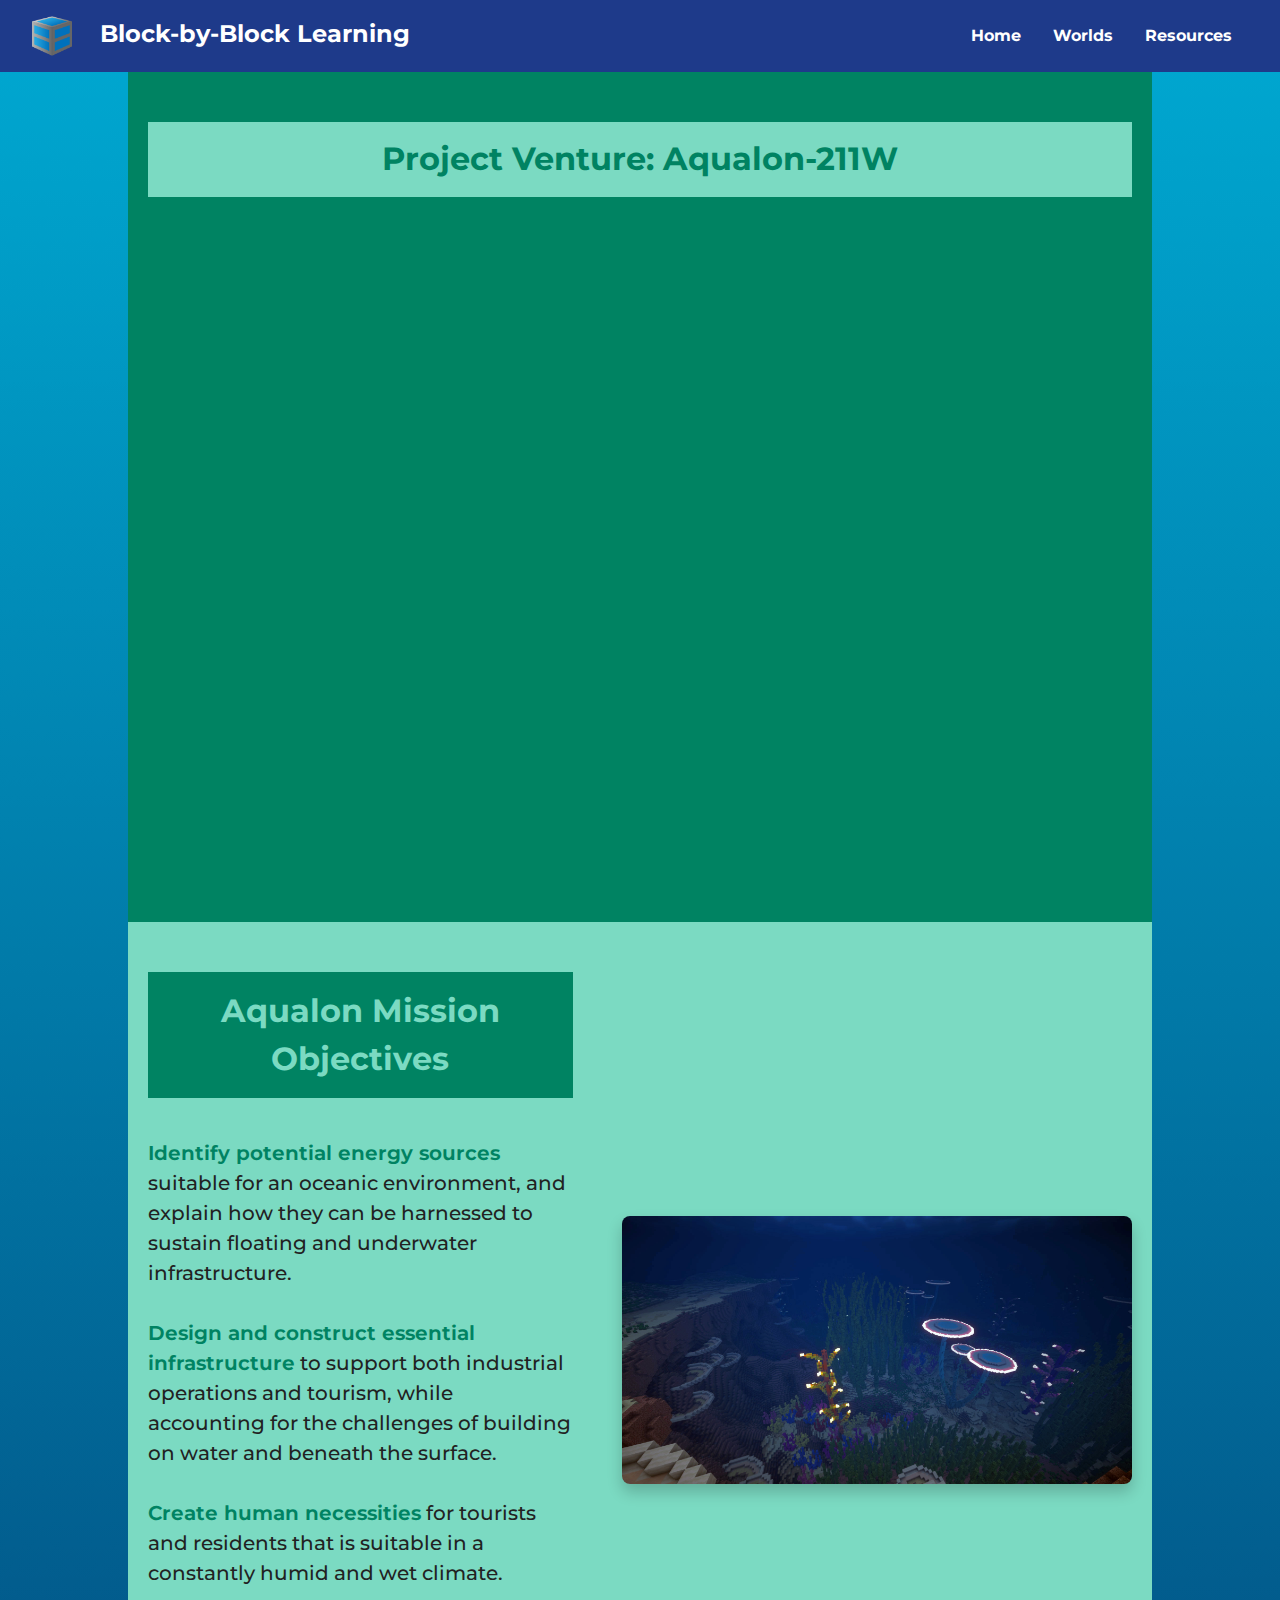
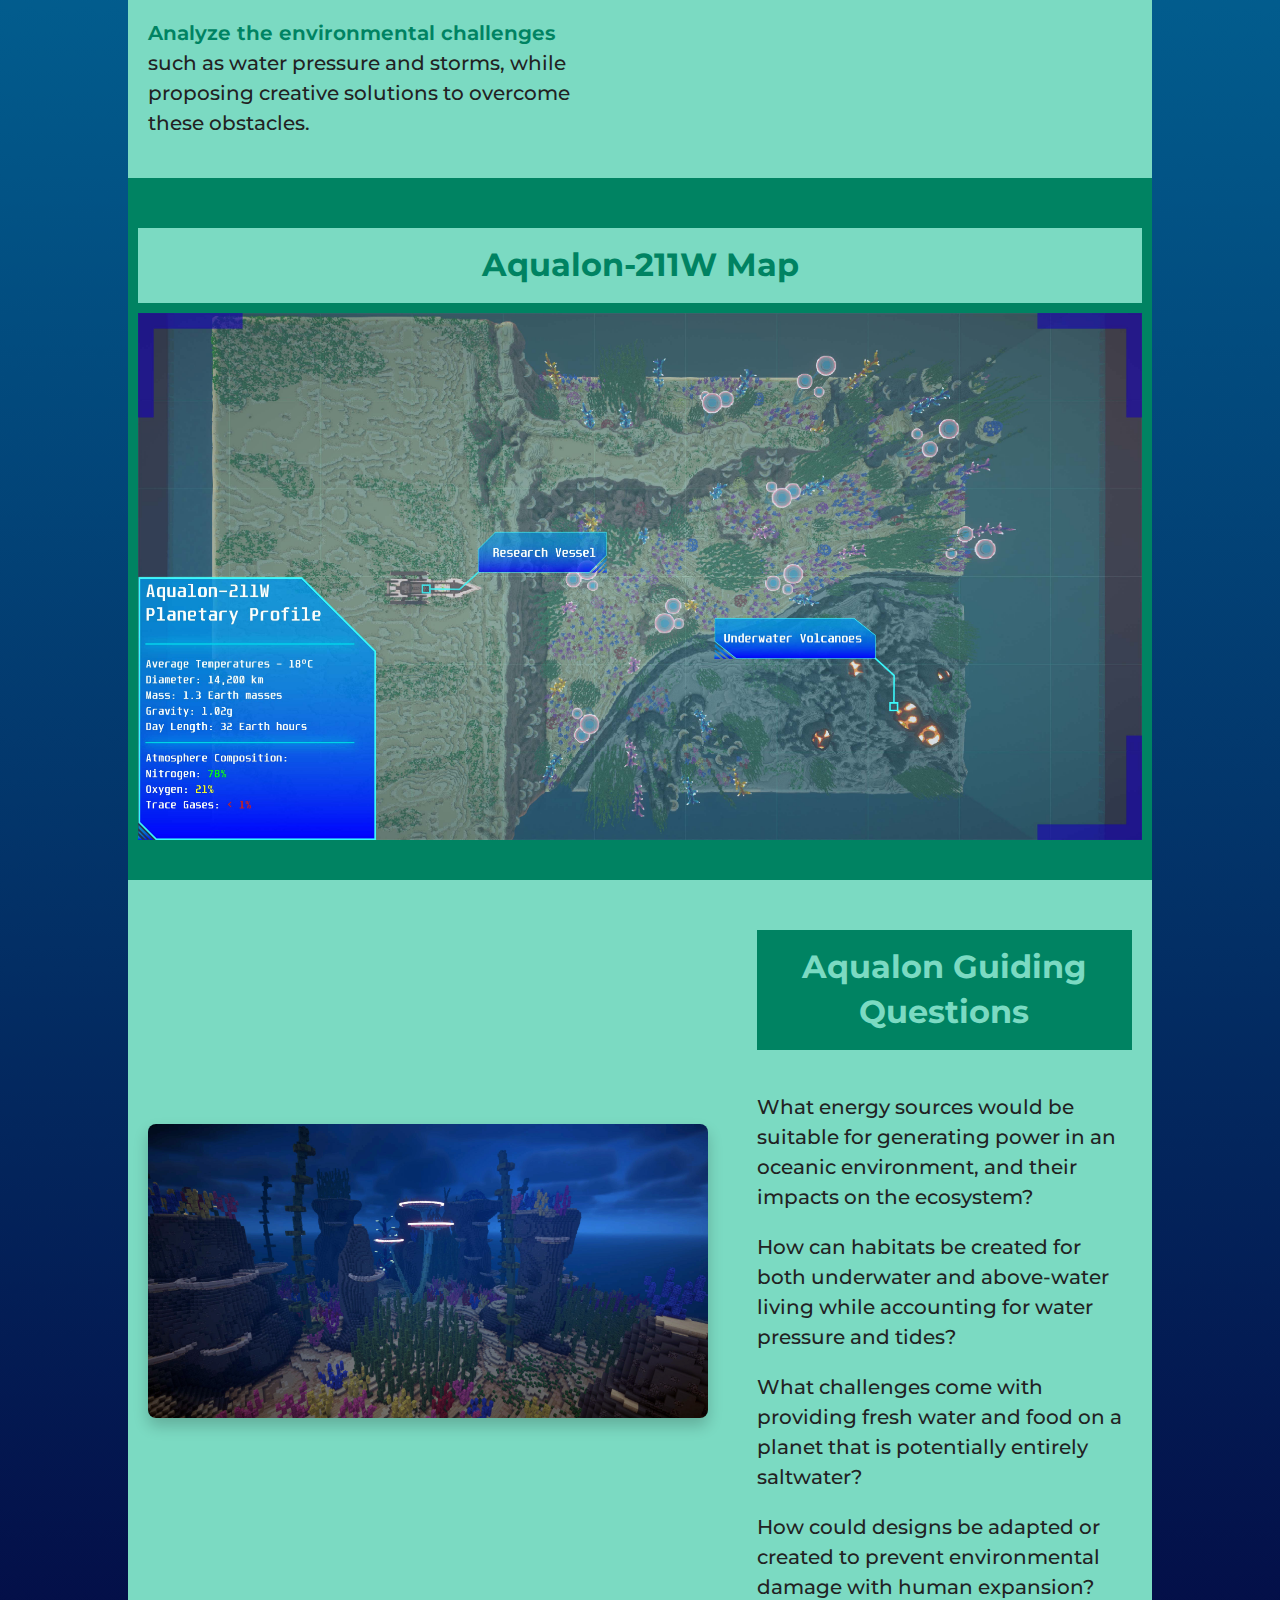
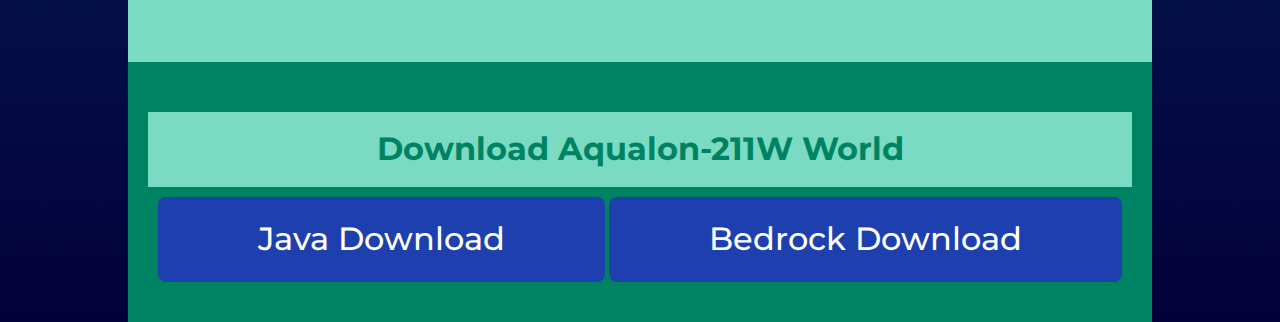
==== aqualon.html @ 80dec6b4 "Add files via upload" ====
<!doctype html>
<html class="no-js" lang="">

<head>
  <meta charset="utf-8">
  <meta name="viewport" content="width=device-width, initial-scale=1">
  <title></title>
  <link rel="stylesheet" href="css/styleworld3.css">
  <meta name="description" content="">

  <meta property="og:title" content="">
  <meta property="og:type" content="">
  <meta property="og:url" content="">
  <meta property="og:image" content="">

  <link rel="icon" href="/favicon.ico" sizes="any">
  <link rel="icon" href="/icon.svg" type="image/svg+xml">
  <link rel="apple-touch-icon" href="icon.png">

  <link rel="manifest" href="site.webmanifest">
  <meta name="theme-color" content="#fafafa">
</head>

<body>
<!-- Navbar -->
<nav class="navbar">
  <div class="logo">
    <img class="logoimg" width="40" height="40" src="/icon.png">
      &nbsp;&nbsp;
      Block-by-Block Learning</div>
  <ul class="nav-links">
    <li><a href="index.html">Home</a></li>
    <li><a href="worlds.html">Worlds</a></li>
    <li><a href="resources.html">Resources</a></li>
  </ul>
</nav>

   <!-- Introductory Video Section -->
   <section class="section-intro">
    <div class="intro-container">
      <h1>Project Venture: Aqualon-211W</h1>
      <iframe width="1200" height="675" src="https://player.vimeo.com/video/1054857841?h=f94afcd6f9&amp;title=0&amp;byline=0&amp;portrait=0&amp;badge=0&amp;autopause=0&amp;player_id=0&amp;app_id=58479" width="1920" height="1080" frameborder="0" allow="autoplay; fullscreen; picture-in-picture; clipboard-write; encrypted-media" title="Aqualon-211W Mission Briefing"></iframe>
    </div>
  </section>

  <!-- Mission Section -->
  <section class="section-mission">
    <div class="mission-container">
      <div class="col-sm-6">
      <div class="mission-text">
      <h2>Aqualon Mission Objectives</h2>
        <br>
        <p>
          <ul style="list-style: none;">
              <li><b>Identify potential energy sources</b> suitable for an oceanic environment, and explain how they can be harnessed to sustain floating and underwater infrastructure.</li>
              <br>
              <li><b>Design and construct essential infrastructure</b> to support both industrial operations and tourism, while accounting for the challenges of building on water and beneath the surface.</li>
              <br>
              <li><b>Create human necessities</b> for tourists and residents that is suitable in a constantly humid and wet climate. </li>
              <br>
              <li><b>Analyze the environmental challenges</b> such as water pressure and storms, while proposing creative solutions to overcome these obstacles. </li>
          </ul>
          </p>
      </div>
    </div>
      <div class="col-sm-6">
        <img src="img/world3img1.jpg" class="image-standard" style="float:right">
    </div>
  </div>
  </section>

  <!-- Map Image Section -->
  <section class="section-map">
    <h1>Aqualon-211W Map</h1>
    <img src="img/world3map.jpg" class="image-map">
  </section>

  <!-- Misc Section -->
  <section class="section-misc">
    <div class="misc-container">
      <div class="col-sm-6">
        <img src="img/world3img2.jpg" class="image-standard" style="float:left">
    </div>
    <div class="col-sm-6">
      <h2>Aqualon Guiding Questions</h2>
      <br>
      <p>
        <ul style="list-style: none;">
            <li>What energy sources would be suitable for generating power in an oceanic environment, and their impacts on the ecosystem?</li>
            <li>How can habitats be created for both underwater and above-water living while accounting for water pressure and tides?<li>
            <li>What challenges come with providing fresh water and food on a planet that is potentially entirely saltwater?</li>
            <li>How could designs be adapted or created to prevent environmental damage with human expansion? </li>
        </ul>
        </p>
      </div>
</section>

<section class="section-download">
    <h1>Download Aqualon-211W World</h1>
    <a href="https://drive.google.com/file/d/1YHg78-bdu9jkblgksx2VaZS9_2lgEaJn/view?usp=sharing" class="download-button">Java Download</a>
    <a href="https://drive.google.com/file/d/1PriP1KE2aox48ghxnGa5NVXBo6vHy53o/view?usp=sharing" class="download-button">Bedrock Download</a>
  </section>

<!-- Footer -->
<footer>

</footer>
<script src="https://code.jquery.com/jquery-3.3.1.slim.min.js" integrity="sha384-q8i/X+965DzO0rT7abK41JStQIAqVgRVzpbzo5smXKp4YfRvH+8abtTE1Pi6jizo" crossorigin="anonymous"></script>
<script src="https://cdn.jsdelivr.net/npm/popper.js@1.14.3/dist/umd/popper.min.js" integrity="sha384-ZMP7rVo3mIykV+2+9J3UJ46jBk0WLaUAdn689aCwoqbBJiSnjAK/l8WvCWPIPm49" crossorigin="anonymous"></script>
<script src="https://cdn.jsdelivr.net/npm/bootstrap@4.1.3/dist/js/bootstrap.min.js" integrity="sha384-ChfqqxuZUCnJSK3+MXmPNIyE6ZbWh2IMqE241rYiqJxyMiZ6OW/JmZQ5stwEULTy" crossorigin="anonymous"></script>
</body>

</html>
---- css/styleworld3.css ----
/*! HTML5 Boilerplate v9.0.0-RC1 | MIT License | https://html5boilerplate.com/ */

/* main.css 3.0.0 | MIT License | https://github.com/h5bp/main.css#readme */
/*
 * What follows is the result of much research on cross-browser styling.
 * Credit left inline and big thanks to Nicolas Gallagher, Jonathan Neal,
 * Kroc Camen, and the H5BP dev community and team.
 */

/* ==========================================================================
   Base styles: opinionated defaults
   ========================================================================== */

   html {
    color: #222;
    font-size: 1em;
    line-height: 1.4;
    background: rgb(0,169,210);
    background: linear-gradient(180deg, rgba(0,169,210,1) 0%, rgba(4,0,59,1) 100%); 
  }
  
  /*
   * Remove text-shadow in selection highlight:
   * https://twitter.com/miketaylr/status/12228805301
   *
   * Customize the background color to match your design.
   */
  
  ::-moz-selection {
    background: #b3d4fc;
    text-shadow: none;
  }
  
  ::selection {
    background: #b3d4fc;
    text-shadow: none;
  }
  
  /*
   * A better looking default horizontal rule
   */
  
  hr {
    display: block;
    height: 1px;
    border: 0;
    border-top: 1px solid #ccc;
    margin: 1em 0;
    padding: 0;
  }
  
  /*
   * Remove the gap between audio, canvas, iframes,
   * images, videos and the bottom of their containers:
   * https://github.com/h5bp/html5-boilerplate/issues/440
   */
  
  audio,
  canvas,
  iframe,
  img,
  svg,
  video {
    vertical-align: middle;
  }
  
  /*
   * Remove default fieldset styles.
   */
  
  fieldset {
    border: 0;
    margin: 0;
    padding: 0;
  }
  
  /*
   * Allow only vertical resizing of textareas.
   */
  
  textarea {
    resize: vertical;
  }
  
  /* ==========================================================================
     Author's custom styles
     ========================================================================== */
  
  /* ==========================================================================
     Helper classes
     ========================================================================== */
  
  /*
   * Hide visually and from screen readers
   */
  
  .hidden,
  [hidden] {
    display: none !important;
  }
  
  /*
   * Hide only visually, but have it available for screen readers:
   * https://snook.ca/archives/html_and_css/hiding-content-for-accessibility
   *
   * 1. For long content, line feeds are not interpreted as spaces and small width
   *    causes content to wrap 1 word per line:
   *    https://medium.com/@jessebeach/beware-smushed-off-screen-accessible-text-5952a4c2cbfe
   */
  
  .visually-hidden {
    border: 0;
    clip: rect(0, 0, 0, 0);
    height: 1px;
    margin: -1px;
    overflow: hidden;
    padding: 0;
    position: absolute;
    white-space: nowrap;
    width: 1px;
    /* 1 */
  }
  
  /*
   * Extends the .visually-hidden class to allow the element
   * to be focusable when navigated to via the keyboard:
   * https://www.drupal.org/node/897638
   */
  
  .visually-hidden.focusable:active,
  .visually-hidden.focusable:focus {
    clip: auto;
    height: auto;
    margin: 0;
    overflow: visible;
    position: static;
    white-space: inherit;
    width: auto;
  }
  
  /*
   * Hide visually and from screen readers, but maintain layout
   */
  
  .invisible {
    visibility: hidden;
  }
  
  /*
   * Clearfix: contain floats
   *
   * The use of `table` rather than `block` is only necessary if using
   * `::before` to contain the top-margins of child elements.
   */
  
  .clearfix::before,
  .clearfix::after {
    content: "";
    display: table;
  }
  
  .clearfix::after {
    clear: both;
  }
  
  /* ==========================================================================
     EXAMPLE Media Queries for Responsive Design.
     These examples override the primary ('mobile first') styles.
     Modify as content requires.
     ========================================================================== */
  
  @media only screen and (min-width: 35em) {
    /* Style adjustments for viewports that meet the condition */
  }
  
  @media print,
    (-webkit-min-device-pixel-ratio: 1.25),
    (min-resolution: 1.25dppx),
    (min-resolution: 120dpi) {
    /* Style adjustments for high resolution devices */
  }
  
  /* ==========================================================================
     Print styles.
     Inlined to avoid the additional HTTP request:
     https://www.phpied.com/delay-loading-your-print-css/
     ========================================================================== */
  
  @media print {
    *,
    *::before,
    *::after {
      background: #fff !important;
      color: #000 !important;
      /* Black prints faster */
      box-shadow: none !important;
      text-shadow: none !important;
    }
  
    a,
    a:visited {
      text-decoration: underline;
    }
  
    a[href]::after {
      content: " (" attr(href) ")";
    }
  
    abbr[title]::after {
      content: " (" attr(title) ")";
    }
  
    /*
     * Don't show links that are fragment identifiers,
     * or use the `javascript:` pseudo protocol
     */
    a[href^="#"]::after,
    a[href^="javascript:"]::after {
      content: "";
    }
  
    pre {
      white-space: pre-wrap !important;
    }
  
    pre,
    blockquote {
      border: 1px solid #999;
      page-break-inside: avoid;
    }
  
    tr,
    img {
      page-break-inside: avoid;
    }
  
    p,
    h2,
    h3 {
      orphans: 3;
      widows: 3;
    }
  
    h2,
    h3 {
      page-break-after: avoid;
    }
  }
  
  @font-face {
    font-family: "Montserrat";
    src: url(/Montserrat-VariableFont_wght.ttf);
  }
  /* Basic Reset */
  * {
    margin: 0;
    padding: 0;
    box-sizing: border-box;
    font-family: "Montserrat";
    font-weight: 500;
  }
  
  /* Color Palette */
  :root {
    --primary-color: #1E3A8A;  /* Navy Blue */
    --secondary-color: #1E40AF; /* Slightly lighter blue */
    --accent-color: #00ff80;    /* Gold */
    --text-color: #ffffff;      /* White */
    --bg-color: #7bdac2;   
    --bg-color2: #008362;     
    --secondary-color2: #0099ff; 
  }
  
  /* Navbar */
  .navbar {
    display: flex;
    justify-content: space-between;
    align-items: center;
    padding: 1em 2em;
    background-color: var(--primary-color);
  }
  
  .nav-links li a::after {
    content: "";
    position: absolute;
    left: 0;
    bottom: -3px;
    height: 2px;
    width: 0;
    background-color: #3fe0d0;
    transition: width 0.3s;
  }
  
  .navbar .logo {
    color: var(--text-color);
    font-size: 1.5em;
    font-weight: bold;
  }
  
  .nav-links {
    list-style: none;
    display: flex;
  }
  
  .nav-links li {
    margin: 0 1em;
  }
  
  .nav-links a {
    color: var(--text-color);
    text-decoration: none;
    font-weight: bold;
    transition: color 0.3s;
    position: relative
  }
  
  .nav-links a:hover {
    text-decoration: underline;
  }
  
  .nav-links a:active {
    color: var(--accent-color);
  }
  
  /* Intro Section */
  .section-intro {
    text-align: center;
    padding: 40px 20px;
    background-color: var(--bg-color2);
    margin: 0 10%;
  }
  
  .intro-video {
    width: 100%;
    max-width: 1200px;
    margin-top: 20px;
  }
  
  /* Mission Section */
  .section-mission {
    padding: 40px 20px;
    display: flex;
    justify-content: center;
    background-color: var(--bg-color);
    margin: 0 10%;
  }
  
  .mission-container {
    display: flex;
    align-items: center;
    max-width: 1200px;
    width: 100%;
    gap: 5%;
  }
  
  .mission-text {
    text-align: left;
    font-size: 20px;
    line-height: 1.5;
  }
  
  /* Map Section */
  .section-map {
    text-align: center;
    padding: 40px 10px;
    background-color: var(--bg-color2);
    margin: 0 10%;
  }
  
  .image-standard {
    width: 100%;
    border-radius: 8px;
    box-shadow: 0 8px 15px rgba(0, 0, 0, 0.2);
  }
  
  .image-map {
    flex: 1;
    width: 100%;
    max-width: 1200px;
  }
  
  /* Misc Section */
  .section-misc {
    padding: 40px 20px;
    display: flex;
    justify-content: center;
    background-color: var(--bg-color);
    margin: 0 10%;
  }
  
  .misc-container {
    display: flex;
    align-items: center;
    max-width: 1200px;
    width: 100%;
    gap: 5%;
  }
  
  .misc-container h2 {
    font-size: 2rem;
    margin-bottom: 20px;
  }
  
  .misc-container li{
    font-size: 20px;
    line-height: 1.5;
    margin-bottom: 20px;
  }
  
  .section-download {
    padding: 40px 20px;
    text-align: center;
    background-color: var(--bg-color2);
    margin: 0 10%;
  }
  
  .section-download h2 {
    font-size: 2rem;
    margin-bottom: 10px;
  }
  
  .section-download p {
    font-size: 1.2rem;
  }
  
  .download-button {
    display: inline-block;
    padding: 20px 100px;
    font-size: 2rem;
    color: #ffffff;
    background-color: #1e40af; /* Accent color for the button */
    border: none;
    border-radius: 8px;
    text-decoration: none;
  }
  
  .download-button:hover {
    text-decoration: underline;
  }
  
  .download-button:active {
    background-color: #133286; 
  }
  
  h1 {
    color: var(--bg-color2);
    background-color: var(--bg-color);
    padding: 15px;
    width: 100%;
    max-width: 1200px;
    margin: 10px auto;
    font-weight: bold;
    font-size: 2rem;
  }
  
  h2 {
    color: var(--bg-color);
    background-color: var(--bg-color2);
    padding: 15px;
    width: 100%;
    max-width: 1200px;
    margin: 10px auto;
    font-weight: bold;
    font-size: 2rem;
    text-align: center;
  }
  
  b {
    color: var(--bg-color2);
    font-weight: 650;
  }

  ul {
    max-width: 1600px;
  }
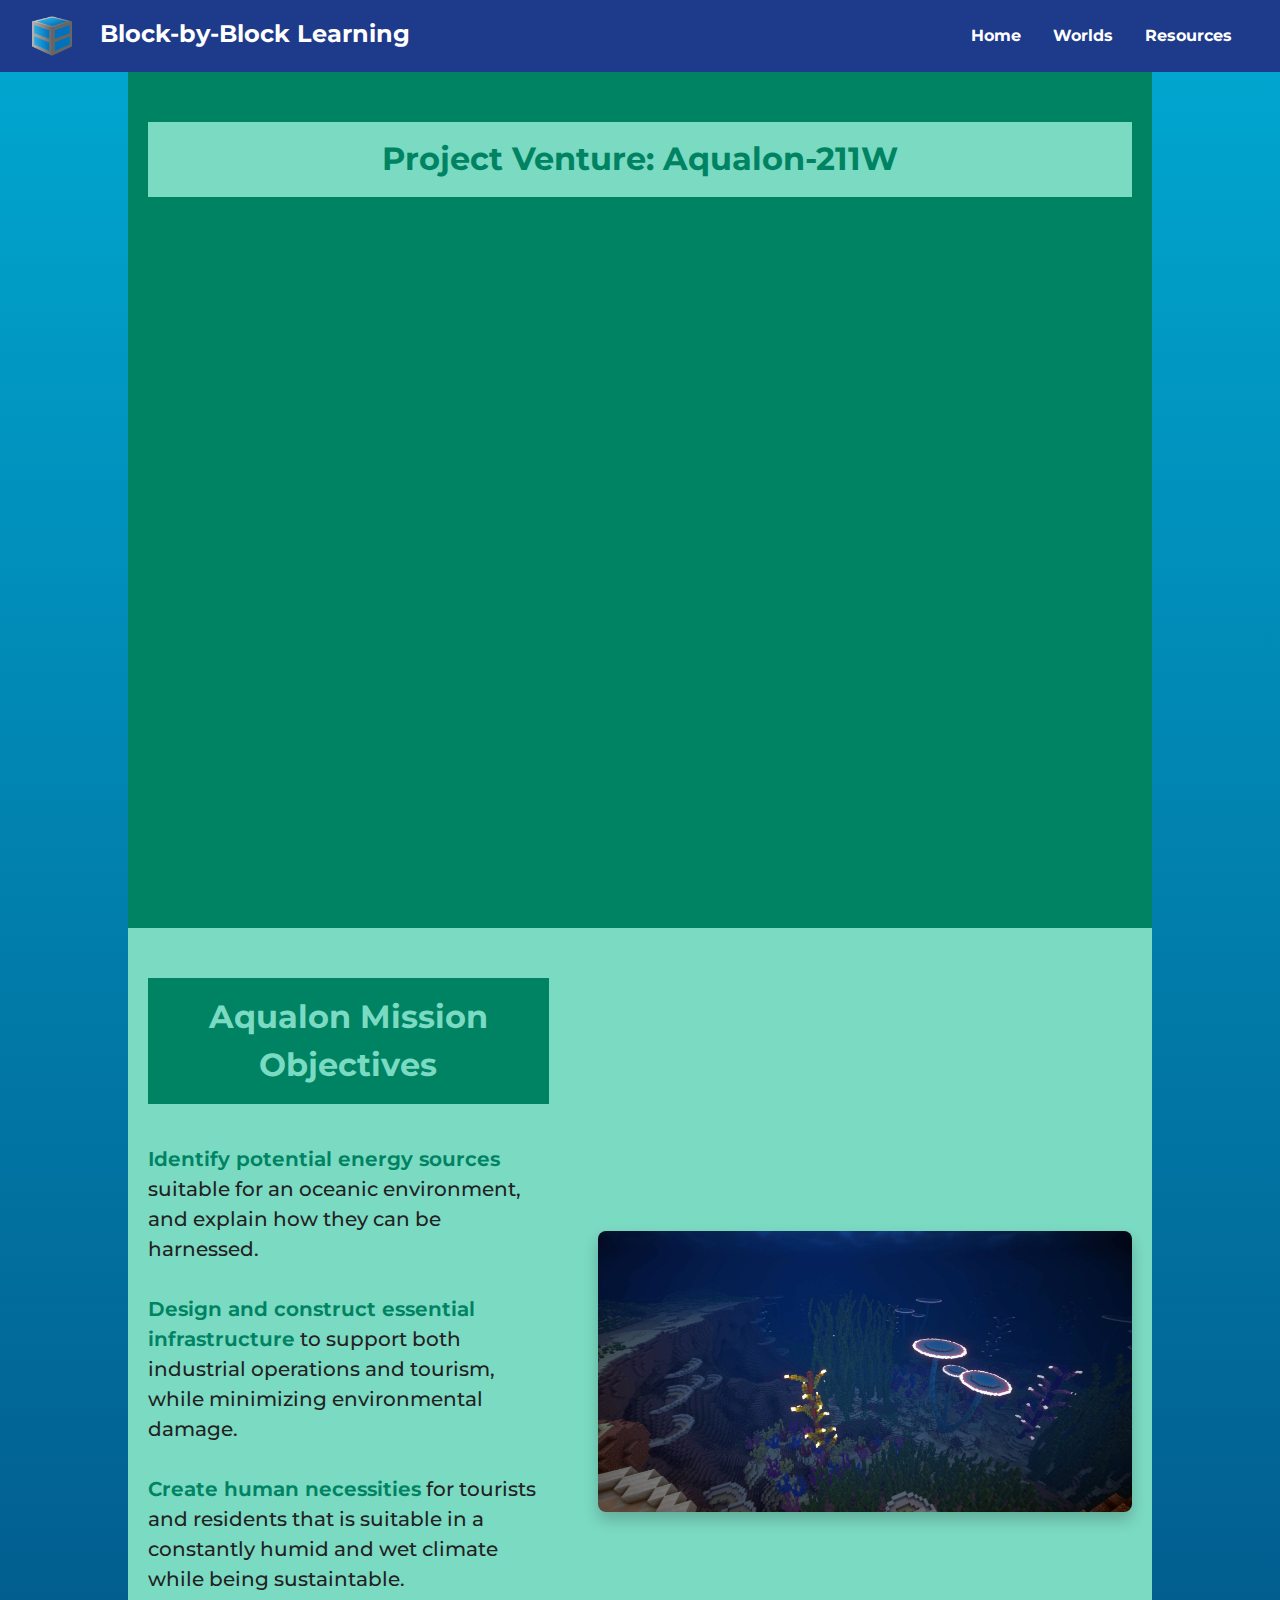
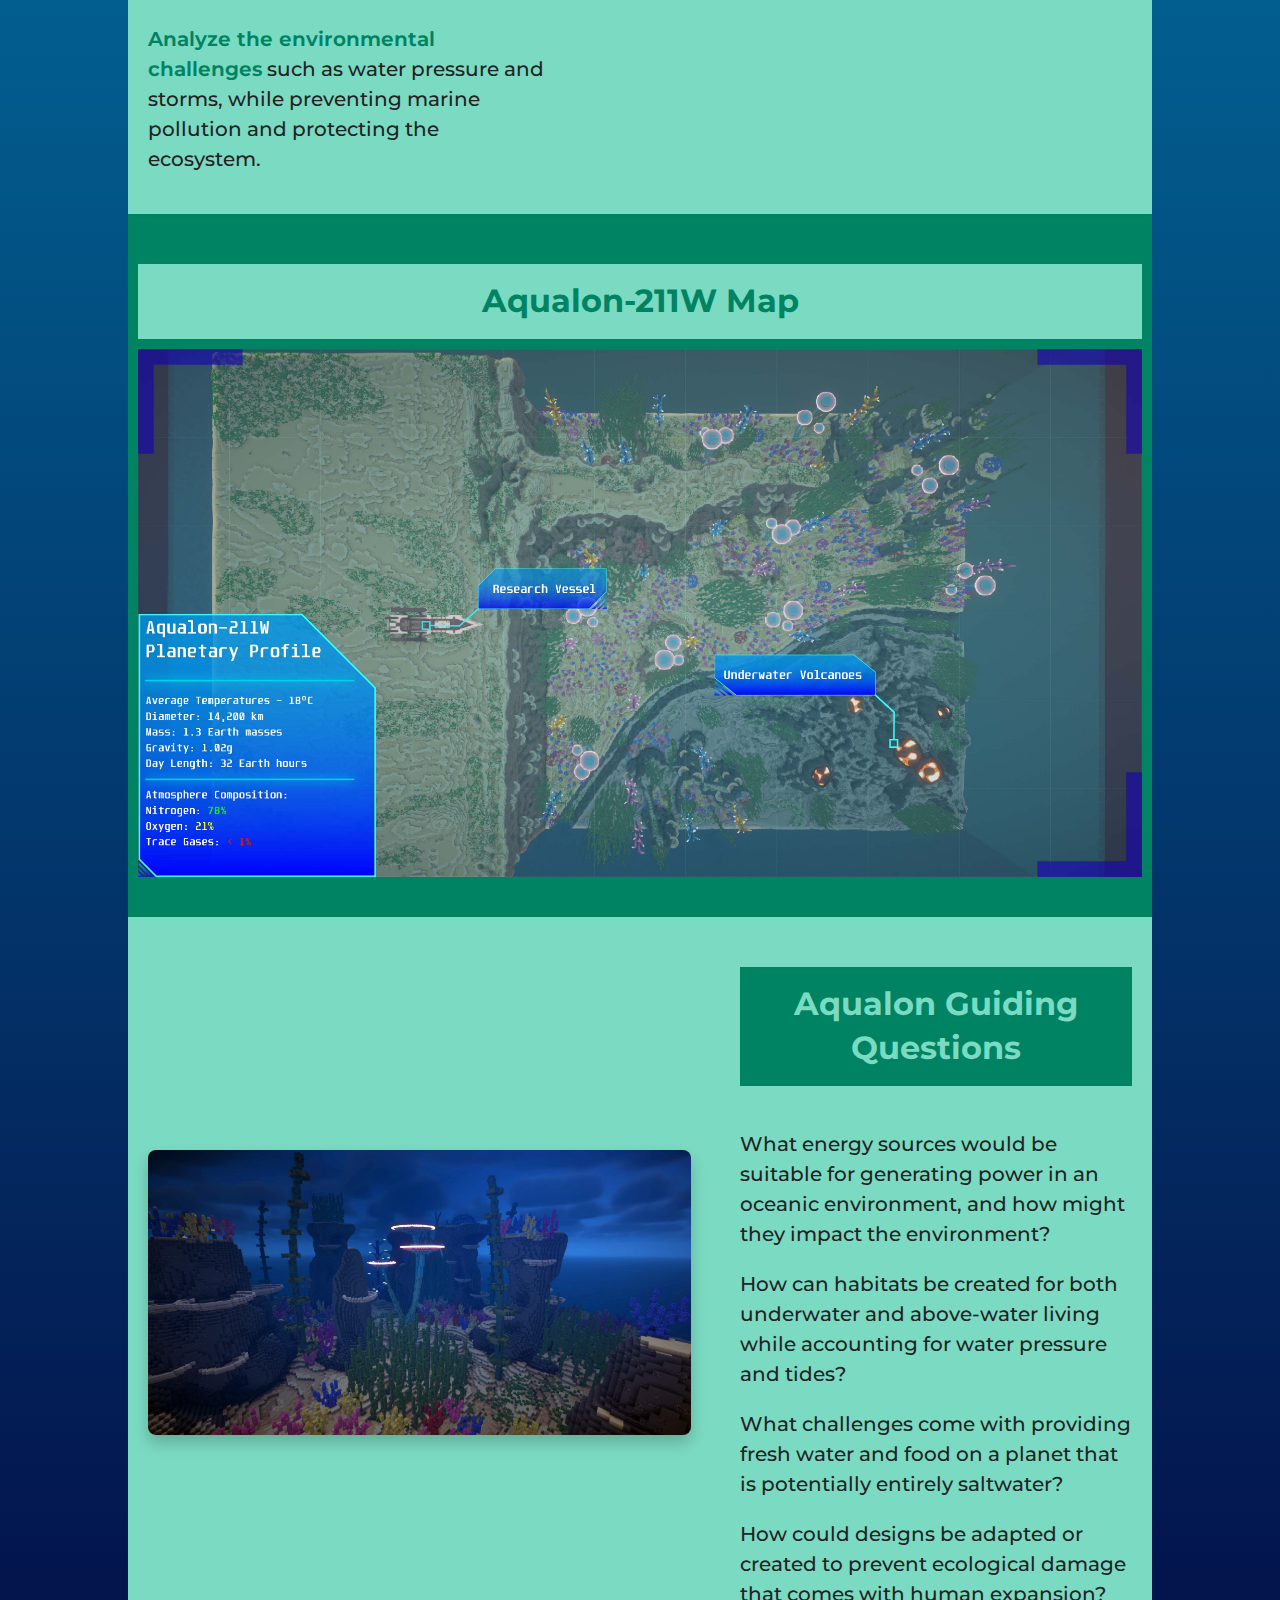
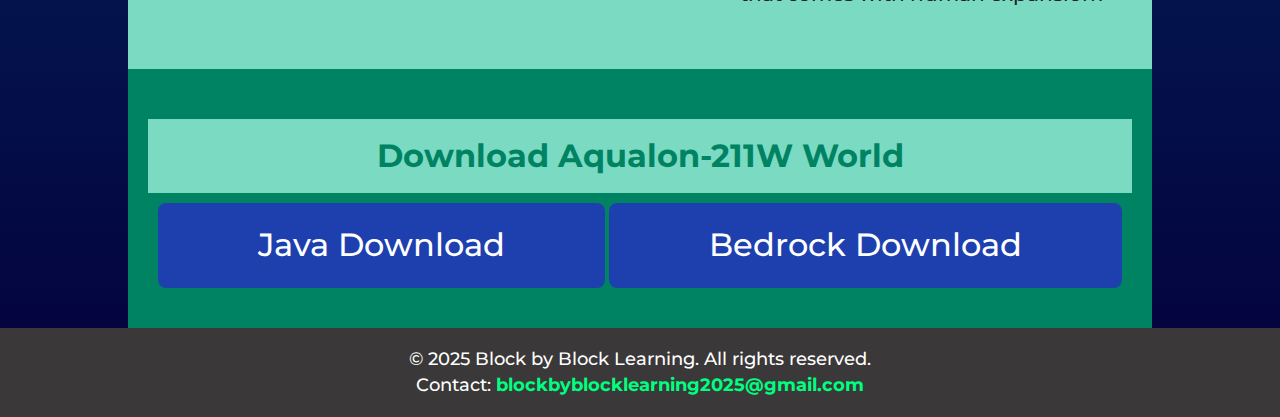
==== commit 01cc23db: "Add files via upload" ====
--- a/aqualon.html
+++ b/aqualon.html
@@ -25,7 +25,7 @@
 <!-- Navbar -->
 <nav class="navbar">
   <div class="logo">
-    <img class="logoimg" width="40" height="40" src="/icon.png">
+    <img class="logoimg" width="40" height="40" src="/img/icon.png">
       &nbsp;&nbsp;
       Block-by-Block Learning</div>
   <ul class="nav-links">
@@ -52,13 +52,13 @@
         <br>
         <p>
           <ul style="list-style: none;">
-              <li><b>Identify potential energy sources</b> suitable for an oceanic environment, and explain how they can be harnessed to sustain floating and underwater infrastructure.</li>
+              <li><b>Identify potential energy sources</b> suitable for an oceanic environment, and explain how they can be harnessed. </li>
               <br>
-              <li><b>Design and construct essential infrastructure</b> to support both industrial operations and tourism, while accounting for the challenges of building on water and beneath the surface.</li>
+              <li><b>Design and construct essential infrastructure</b> to support both industrial operations and tourism, while minimizing environmental damage.</li>
               <br>
-              <li><b>Create human necessities</b> for tourists and residents that is suitable in a constantly humid and wet climate. </li>
+              <li><b>Create human necessities</b> for tourists and residents that is suitable in a constantly humid and wet climate while being sustaintable. </li>
               <br>
-              <li><b>Analyze the environmental challenges</b> such as water pressure and storms, while proposing creative solutions to overcome these obstacles. </li>
+              <li><b>Analyze the environmental challenges</b> such as water pressure and storms, while preventing marine pollution and protecting the ecosystem. </li>
           </ul>
           </p>
       </div>
@@ -86,10 +86,10 @@
       <br>
       <p>
         <ul style="list-style: none;">
-            <li>What energy sources would be suitable for generating power in an oceanic environment, and their impacts on the ecosystem?</li>
+            <li>What energy sources would be suitable for generating power in an oceanic environment, and how might they impact the environment?</li>
             <li>How can habitats be created for both underwater and above-water living while accounting for water pressure and tides?<li>
             <li>What challenges come with providing fresh water and food on a planet that is potentially entirely saltwater?</li>
-            <li>How could designs be adapted or created to prevent environmental damage with human expansion? </li>
+            <li>How could designs be adapted or created to prevent ecological damage that comes with human expansion? </li>
         </ul>
         </p>
       </div>
@@ -101,10 +101,12 @@
     <a href="https://drive.google.com/file/d/1PriP1KE2aox48ghxnGa5NVXBo6vHy53o/view?usp=sharing" class="download-button">Bedrock Download</a>
   </section>
 
-<!-- Footer -->
-<footer>
-
-</footer>
+  <footer class="site-footer">
+    <div class="footer-content">
+      <p>© 2025 Block by Block Learning. All rights reserved.</p>
+      <p>Contact: <a href="mailto:blockbyblocklearning2025@gmail.com">blockbyblocklearning2025@gmail.com</a></p>
+    </div>
+  </footer>
 <script src="https://code.jquery.com/jquery-3.3.1.slim.min.js" integrity="sha384-q8i/X+965DzO0rT7abK41JStQIAqVgRVzpbzo5smXKp4YfRvH+8abtTE1Pi6jizo" crossorigin="anonymous"></script>
 <script src="https://cdn.jsdelivr.net/npm/popper.js@1.14.3/dist/umd/popper.min.js" integrity="sha384-ZMP7rVo3mIykV+2+9J3UJ46jBk0WLaUAdn689aCwoqbBJiSnjAK/l8WvCWPIPm49" crossorigin="anonymous"></script>
 <script src="https://cdn.jsdelivr.net/npm/bootstrap@4.1.3/dist/js/bootstrap.min.js" integrity="sha384-ChfqqxuZUCnJSK3+MXmPNIyE6ZbWh2IMqE241rYiqJxyMiZ6OW/JmZQ5stwEULTy" crossorigin="anonymous"></script>
--- a/css/styleworld3.css
+++ b/css/styleworld3.css
@@ -57,7 +57,9 @@
   
   audio,
   canvas,
-  iframe,
+  iframe {
+    width: 100%;
+  }
   img,
   svg,
   video {
@@ -249,7 +251,7 @@
   
   @font-face {
     font-family: "Montserrat";
-    src: url(/Montserrat-VariableFont_wght.ttf);
+    src: url(/font/Montserrat-VariableFont_wght.ttf);
   }
   /* Basic Reset */
   * {
@@ -472,4 +474,22 @@
 
   ul {
     max-width: 1600px;
+  }
+
+  .site-footer {
+    background-color: #3a3838; 
+    color: #ffffff; 
+    text-align: center;
+    padding: 1.5% 0;
+    font-size: 18px;
+  }
+  
+  .footer-content a {
+    color: var(--accent-color);
+    text-decoration: none;
+    font-weight: bold;
+  }
+  
+  .footer-content a:hover {
+    text-decoration: underline;
   }